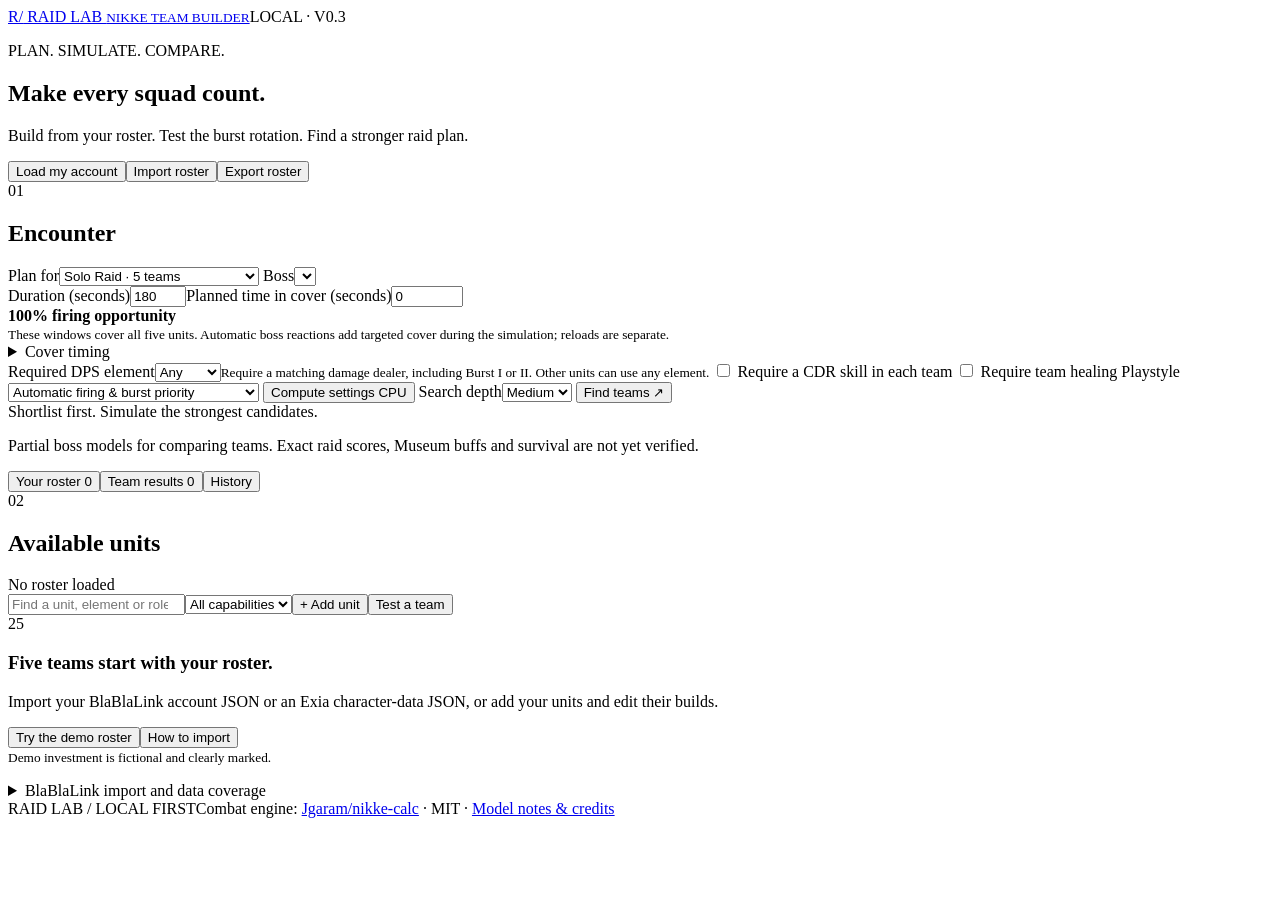
==== tools/raid-lab/web/index.html @ 02ff0744 "Publish standalone Raid Lab with one-click source setup" ====
<!doctype html>
<html lang="en"><head><meta charset="utf-8"><meta name="viewport" content="width=device-width, initial-scale=1"><meta name="theme-color" content="#14171d"><title>Raid Lab — NIKKE team builder</title><link rel="stylesheet" href="/style.css?v=history-1"><script src="/squad-checks.js?v=7" defer></script><script src="/history.js?v=parts-4" defer></script><script src="/app.js?v=parts-4" defer></script></head>
<body>
<header><a class="brand" href="/" aria-label="Raid Lab home"><span class="brand-mark">R/</span> RAID LAB <small>NIKKE TEAM BUILDER</small></a><span class="version">LOCAL · V0.3</span></header>
<main>
<section class="intro"><div><p class="eyebrow">PLAN. SIMULATE. COMPARE.</p><h1>Make every squad count.</h1><p>Build from your roster. Test the burst rotation. Find a stronger raid plan.</p></div><div class="top-actions"><button id="loadLocalBtn" title="Fetch your latest roster, gear, skills, cubes and research from BlaBlaLink.">Load my account</button><button id="importBtn">Import roster</button><button id="exportBtn" class="quiet">Export roster</button><input id="file" type="file" accept=".json,application/json" hidden></div></section>
<div id="notice" role="status" aria-live="polite"></div>
<div class="workspace">
<aside class="settings panel">
<div class="section-title"><span class="step">01</span><h2>Encounter</h2></div>
<label>Plan for<select id="content_mode"><option value="solo">Solo Raid · 5 teams</option><option value="museum">Solo Raid Museum · 5 teams</option><option value="special">Special Interception · 1 team</option><option value="anomaly">Anomaly Interception · 1 team</option><option value="practice">Practice · 1 team</option></select></label>
<label id="bossPickerLabel">Boss<select id="boss_id"></select></label>
<div id="campaignSettings" hidden><label>Stage objective<select id="campaign_objective"><option value="battle">Battle · clear waves</option><option value="defense">Defense · survive the timer</option><option value="base-defense">Base defense · control the zone</option></select></label><label>Expected team CP deficit (%)<input id="cp_deficit" type="number" min="0" max="50" step="0.1" value="0"><small>0 = at or above recommended CP. Otherwise: (recommended − team CP) ÷ recommended × 100.</small></label><p class="muted">Recommendations favor wave clear and team utility. Stage clears are not yet simulated.</p></div>
<div id="bossSummary" class="boss-summary" aria-live="polite"></div>
<label id="museumModeLabel" hidden>Museum mode<select id="museum_mode"><option value="challenge">Challenge · level 400</option><option value="no-limit">No Limit · your unit levels</option></select></label>
<div id="combatControls"><div class="pair"><label>Duration (seconds)<input id="duration" type="number" min="30" max="180" value="180"></label><label>Planned time in cover (seconds)<input id="cover_seconds" type="number" min="0" max="180" step="0.5" value="0"></label></div>
<div class="uptime"><strong id="uptimeValue">100% firing opportunity</strong><div class="bar-track"><div id="uptimeBar" class="bar-fill" style="width:100%"></div></div><small>These windows cover all five units. Automatic boss reactions add targeted cover during the simulation; reloads are separate.</small></div>
<details><summary>Cover timing</summary><label>Schedule<select id="cover_mode"><option value="total">One break at the middle of the fight</option><option value="windows">Exact windows from my run</option></select></label><label id="coverWindowsLabel" hidden>Elapsed seconds<input id="cover_windows_text" placeholder="25-30, 90-95"><small>Start–end pairs. Overlaps count once. Exact windows replace total cover time.</small></label><label>Known boss invulnerability windows (optional)<input id="invulnerable_windows_text" placeholder="40-45, 100-110"><small>Elapsed seconds. Blocks all damage, including ongoing effects. Leave blank if unknown; this does not verify other boss phases.</small></label></details></div>
<label><span id="elementLabel">Required DPS element</span><select id="element" aria-describedby="elementHelp"><option>Any</option><option>Electric</option><option>Fire</option><option>Wind</option><option>Iron</option><option>Water</option></select><small id="elementHelp">Require a matching damage dealer, including Burst I or II. Other units can use any element.</small></label>
<div id="criticalPartsOption" hidden><label class="check"><input id="require_critical_parts" type="checkbox"> Require critical parts destroyed on time</label><small>Prioritize teams using damage dealt before the part deadline. Opening tests compare aim controllers; promising choices receive full-fight verification. Always stays within the selected search depth. Cancel to keep the best completed results.</small></div>
<label class="check"><input id="cdr" type="checkbox"> Require a CDR skill in each team</label>
  <label id="bossChoiceLabel" hidden>Boss attack choice<select id="boss_attack_choice"><option value="auto">Choose for this squad</option><option value="projectile">Crystal sphere · hit-count check</option><option value="debuff">ATK reduction · can be cleansed</option></select><small>The chosen route changes the attacks and damage loss in the simulation.</small></label>
  <label id="bossPartLabel" hidden>Part strategy<select id="boss_part_policy"><option value="safe">Handle dangerous parts · preserve useful parts</option><option value="all">Destroy all available parts</option><option value="body">Focus body · comparison only</option></select><small>The safe strategy prioritizes attack cancellation and preserves one Modernia wing.</small></label>
  <details id="krakenOptions" hidden><summary>Boss simulation options</summary><label id="krakenSimulationLabel">Kraken simulation<select id="boss_simulation"><option value="automatic">Automatic fight · approximate mechanics</option><option value="reference">Damage reference · stationary target</option></select><small>Automatic mode reacts to parts, interruptions and attacks. Physical calibration is still being verified.</small></label>
  <label id="krakenPolicyLabel">Kraken targeting<select id="kraken_target_policy"><option value="delay">Preserve uptime · delay phase-two tentacles</option><option value="safe">Destroy threatening parts early</option><option value="body">Focus body · comparison only</option></select></label>
  </details>
  <label class="check"><input id="healing" type="checkbox"> Require team healing</label>
<label id="playstyleLabel">Playstyle<select id="playstyle"><option value="auto">Automatic firing & burst priority</option><option value="assisted">Assisted · one burst-gauge tap shooter</option></select></label>
<details id="practiceBuild" hidden><summary>Practice level</summary><label class="check"><input id="fixed_level" type="checkbox" checked> Use one fixed unit level</label><label>Fixed level<input id="level" type="number" min="1" max="1000" value="400"></label></details>
<button id="computeSettingsBtn" type="button" aria-haspopup="dialog" aria-controls="computeDialog">Compute settings <span id="computeModeSummary">CPU</span></button>
<label>Search depth<select id="budget"><option value="3">Short</option><option value="6" selected>Medium</option><option value="12">Long</option></select></label>
<button id="buildBtn" class="primary">Find teams <span>↗</span></button>
<div id="progress" role="status" aria-live="polite" class="muted">Shortlist first. Simulate the strongest candidates.</div>
<p class="scope">Partial boss models for comparing teams. Exact raid scores, Museum buffs and survival are not yet verified.</p>
</aside>
<section class="content">
<section id="searchActivity" class="panel search-activity" hidden aria-labelledby="activityTitle">
<div class="activity-heading"><div><p class="eyebrow">TEAM BUILDER</p><h2 id="activityTitle">Finding your teams…</h2></div><button id="cancelBtn" class="quiet" hidden>Cancel search</button></div>
<p id="activityStage" role="status" aria-live="polite">Preparing your roster…</p>
<div id="activityBar" class="activity-track" role="progressbar" aria-label="Search progress" aria-valuemin="0" aria-valuemax="100" aria-valuenow="0"><span id="activityFill"></span></div>
<div class="activity-meta"><span id="activityCount">Preparing candidates</span><span id="activityElapsed">0s elapsed</span></div>
<p id="activityHint" class="muted">Testing builds and burst rotations. Larger searches can take a minute or more.</p>
</section>
<nav class="tabs" aria-label="Workspace"><button id="rosterTab" class="active" aria-pressed="true">Your roster <span id="rosterCount">0</span></button><button id="resultsTab" aria-pressed="false">Team results <span id="resultsCount">0</span></button><button id="historyTab" aria-pressed="false" aria-controls="historyView">History</button></nav>
<section id="rosterView" class="panel roster-panel">
<div class="section-title"><span class="step">02</span><h2>Available units</h2><span id="source" class="source">No roster loaded</span></div>
<div class="toolbar"><input id="search" type="search" placeholder="Find a unit, element or role…" aria-label="Search roster"><select id="tagFilter" aria-label="Filter by capability"><option value="">All capabilities</option><option>CDR</option><option>Healing</option><option>Shield</option><option>Cover repair</option><option>AoE</option><option>Pierce</option><option>Last bullet</option></select><button id="addBtn">+ Add unit</button><button id="testTeam" class="quiet">Test a team</button></div>
<div id="emptyRoster" class="empty"><span class="empty-number">25</span><h3>Five teams start with your roster.</h3><p>Import your BlaBlaLink account JSON or an Exia character-data JSON, or add your units and edit their builds.</p><div><button id="demoBtn" class="primary">Try the demo roster</button><button id="guideBtn" class="quiet">How to import</button></div><small>Demo investment is fictional and clearly marked.</small></div>
<div class="table-wrap"><table id="rosterTable" hidden><thead><tr><th scope="col">Use</th><th scope="col">NIKKE</th><th scope="col">Burst</th><th scope="col">Skills</th><th scope="col">Build</th><th scope="col"><span class="sr-only">Actions</span></th></tr></thead><tbody id="rows"></tbody></table></div>
<p id="coverage" class="footnote"></p>
<details class="import-help"><summary>BlaBlaLink import and data coverage</summary><p>BlaBlaLink is the roster source. In ExiaInvasion, collect your character details and choose its character-data JSON export. Import that file here. Do not export the account list.</p><p>This version reads complete BlaBlaLink account JSON (<code>nikke-offline-blablalink-v1</code>), Exia's <code>elements</code> format and Raid Lab's own export. Load my account opens Chrome, Edge or another supported browser for BlaBlaLink login. Finish sign-in and close the account window to import fresh investment automatically. Raid Lab remembers the browser and its dedicated login session on this PC. Use Browser… to choose a different browser. A shared profile URL alone does not provide login access.</p><p>Imported entries show assumptions whenever gear tiers, cube, research or favorite-item phases are missing. Review those before trusting a comparison. Importing a file does not send it to an external service.</p><a href="https://github.com/ExiaProject/ExiaInvasion" target="_blank" rel="noreferrer">ExiaInvasion importer ↗</a> · <a href="https://blablalink.com" target="_blank" rel="noreferrer">BlaBlaLink ↗</a></details>
</section>
<section id="resultsView" hidden>
<button id="restoreSavedReport" class="quiet">Browse saved runs</button>
<div id="emptyResults" class="panel empty"><span class="empty-number">∑</span><h3>Your next raid plan.</h3><p>Choose your encounter and available units, then find teams. Every recommendation is run through the combat engine.</p></div>
<div id="resultContent"></div>
</section>
<section id="historyView" hidden aria-label="Recommendation history"></section>
</section>
</div>
<footer><span>RAID LAB / LOCAL FIRST</span><span>Combat engine: <a href="https://github.com/Jgaram/nikke-calc" target="_blank" rel="noreferrer">Jgaram/nikke-calc</a> · MIT · <a href="/credits.html">Model notes & credits</a></span></footer>
</main>
<dialog id="editor"><form id="editForm"><div class="dialog-title"><div><p class="eyebrow">UNIT BUILD</p><h2 id="editName"></h2></div><button type="button" class="quiet close">Close</button></div><p id="editNotes" class="hint"></p><section id="overloadTotals" class="support-plan" aria-label="Saved Overload totals"></section><div class="edit-grid" id="editFields"></div><details><summary>Advanced build JSON</summary><p class="muted">All four equipment slots, individual Overload lines, cube and research levels are included. Changes here take precedence only when “Apply JSON” is used.</p><textarea id="buildJson" rows="14" spellcheck="false" aria-label="Advanced build JSON"></textarea><button type="button" id="applyJson">Apply JSON to build</button></details><div class="dialog-actions"><button type="submit" class="primary">Save build</button></div><p id="editError" role="alert"></p></form></dialog>
<dialog id="picker"><div class="dialog-title"><h2>Add an owned unit</h2><button class="quiet close">Close</button></div><input id="pickSearch" type="search" placeholder="Search by name…" aria-label="Find unit to add"><div id="pickList"></div></dialog>
<dialog id="manualDialog"><div class="dialog-title"><h2>Adjust burst priority</h2><button class="quiet close">Close</button></div><p>Slots run left to right. Replace members or change their order, then rerun at the current encounter settings.</p><div id="manualSlots"></div><button id="manualRun" class="primary">Simulate this team</button><p id="manualError" role="alert"></p></dialog>
<dialog id="computeDialog" aria-labelledby="computeTitle"><div class="dialog-title"><h2 id="computeTitle">Compute settings</h2><button type="button" class="quiet close">Close</button></div><div class="compute-controls">
<label>Calculate with<select id="compute_mode"><option value="cpu">CPU</option><option value="gpu">GPU</option></select><small id="computeHint">CPU uses multiple cores. GPU explores candidate teams; both verify combat on the CPU.</small></label>
<label>CPU workers<select id="cpu_workers"><option value="0">Automatic</option></select><small>Higher limits use more CPU and memory. This also controls GPU mode’s combat verification.</small></label>
<label id="gpuDeviceLabel" hidden>GPU device<select id="gpu_device"><option value="auto">Automatic</option></select></label>
</div><p class="muted">Changes are saved automatically and apply to your next search.</p></dialog>
<dialog id="accountDialog" aria-labelledby="accountTitle"><h2 id="accountTitle">Sign in to BlaBlaLink</h2><p>Sign in to BlaBlaLink and select your NIKKE account in the window that opens. Once your roster appears, click Import signed-in account here. This closes the account window and imports your roster, gear, skills, cubes and research.</p><p class="muted">Google sign-in runs in a normal browser window. Raid Lab connects only after you close it. Later imports reuse the saved session until it expires.</p><label>Browser<select id="accountBrowser"><option value="">Choose a browser…</option></select></label><button id="accountConnect" class="primary" type="button">Open browser login</button><p id="accountConnectionStatus" role="status" aria-live="polite"></p><button id="accountFinish" class="primary" type="button" hidden>Import signed-in account</button><button id="accountCancel" type="button">Cancel refresh</button></dialog>
</body></html>
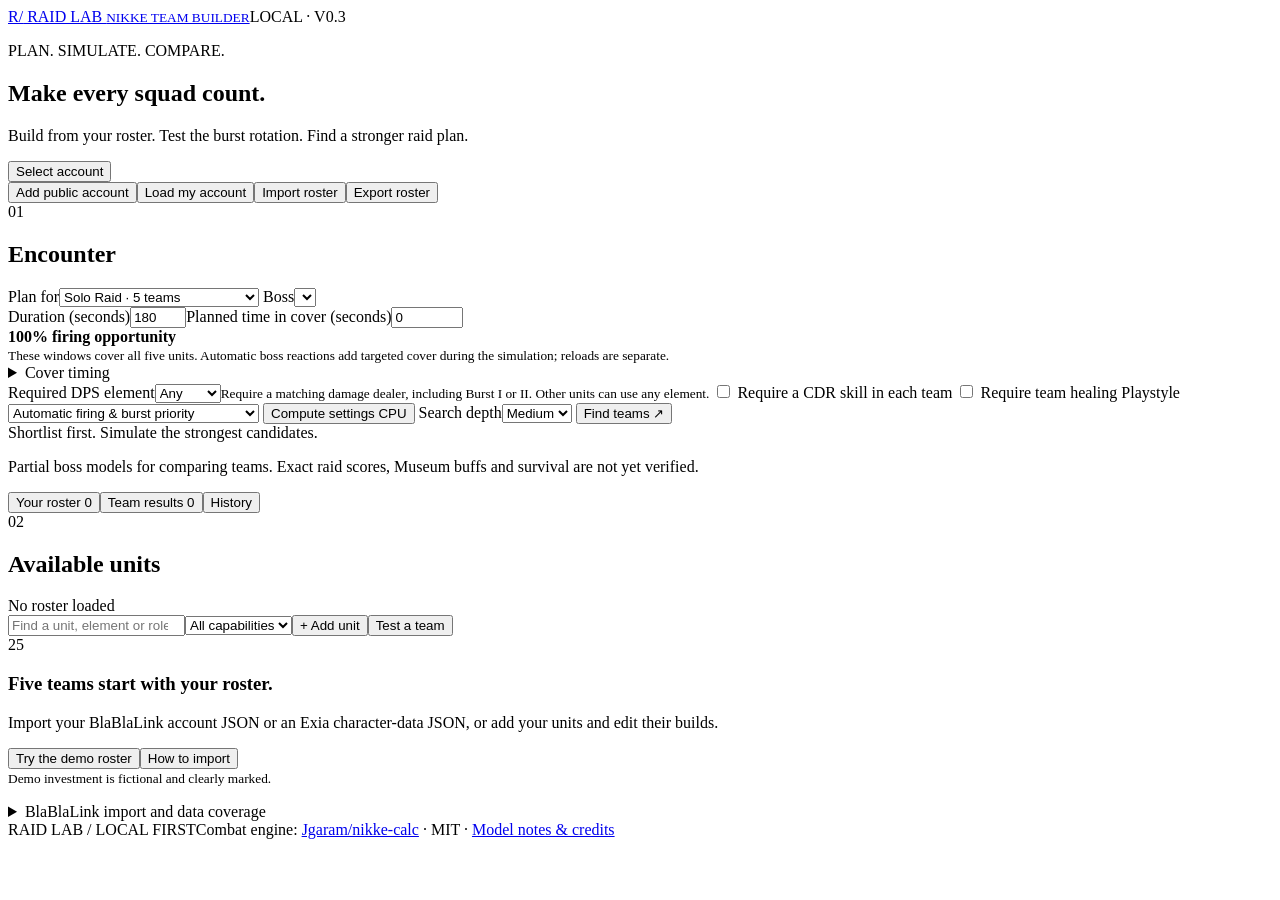
==== commit 8a543b53: "Add isolated saved accounts, public profile imports and account deletion" ====
--- a/tools/raid-lab/web/index.html
+++ b/tools/raid-lab/web/index.html
@@ -1,9 +1,9 @@
 <!doctype html>
-<html lang="en"><head><meta charset="utf-8"><meta name="viewport" content="width=device-width, initial-scale=1"><meta name="theme-color" content="#14171d"><title>Raid Lab — NIKKE team builder</title><link rel="stylesheet" href="/style.css?v=history-1"><script src="/squad-checks.js?v=7" defer></script><script src="/history.js?v=parts-4" defer></script><script src="/app.js?v=parts-4" defer></script></head>
+<html lang="en"><head><meta charset="utf-8"><meta name="viewport" content="width=device-width, initial-scale=1"><meta name="theme-color" content="#14171d"><title>Raid Lab — NIKKE team builder</title><link rel="stylesheet" href="/style.css?v=accounts-1"><script src="/squad-checks.js?v=7" defer></script><script src="/history.js?v=accounts-1" defer></script><script src="/feedback.js?v=1" defer></script><script src="/app.js?v=accounts-1" defer></script></head>
 <body>
 <header><a class="brand" href="/" aria-label="Raid Lab home"><span class="brand-mark">R/</span> RAID LAB <small>NIKKE TEAM BUILDER</small></a><span class="version">LOCAL · V0.3</span></header>
 <main>
-<section class="intro"><div><p class="eyebrow">PLAN. SIMULATE. COMPARE.</p><h1>Make every squad count.</h1><p>Build from your roster. Test the burst rotation. Find a stronger raid plan.</p></div><div class="top-actions"><button id="loadLocalBtn" title="Fetch your latest roster, gear, skills, cubes and research from BlaBlaLink.">Load my account</button><button id="importBtn">Import roster</button><button id="exportBtn" class="quiet">Export roster</button><input id="file" type="file" accept=".json,application/json" hidden></div></section>
+<section class="intro"><div><p class="eyebrow">PLAN. SIMULATE. COMPARE.</p><h1>Make every squad count.</h1><p>Build from your roster. Test the burst rotation. Find a stronger raid plan.</p></div><div class="top-actions"><div class="account-picker"><button id="accountSelect" aria-expanded="false" aria-controls="accountMenu">Select account</button><div id="accountMenu" class="account-menu" hidden></div></div><button id="publicProfileBtn">Add public account</button><button id="loadLocalBtn" title="Fetch your latest roster, gear, skills, cubes and research from BlaBlaLink.">Load my account</button><button id="importBtn">Import roster</button><button id="exportBtn" class="quiet">Export roster</button><input id="file" type="file" accept=".json,application/json" hidden></div></section>
 <div id="notice" role="status" aria-live="polite"></div>
 <div class="workspace">
 <aside class="settings panel">
@@ -48,7 +48,7 @@
 <div id="emptyRoster" class="empty"><span class="empty-number">25</span><h3>Five teams start with your roster.</h3><p>Import your BlaBlaLink account JSON or an Exia character-data JSON, or add your units and edit their builds.</p><div><button id="demoBtn" class="primary">Try the demo roster</button><button id="guideBtn" class="quiet">How to import</button></div><small>Demo investment is fictional and clearly marked.</small></div>
 <div class="table-wrap"><table id="rosterTable" hidden><thead><tr><th scope="col">Use</th><th scope="col">NIKKE</th><th scope="col">Burst</th><th scope="col">Skills</th><th scope="col">Build</th><th scope="col"><span class="sr-only">Actions</span></th></tr></thead><tbody id="rows"></tbody></table></div>
 <p id="coverage" class="footnote"></p>
-<details class="import-help"><summary>BlaBlaLink import and data coverage</summary><p>BlaBlaLink is the roster source. In ExiaInvasion, collect your character details and choose its character-data JSON export. Import that file here. Do not export the account list.</p><p>This version reads complete BlaBlaLink account JSON (<code>nikke-offline-blablalink-v1</code>), Exia's <code>elements</code> format and Raid Lab's own export. Load my account opens Chrome, Edge or another supported browser for BlaBlaLink login. Finish sign-in and close the account window to import fresh investment automatically. Raid Lab remembers the browser and its dedicated login session on this PC. Use Browser… to choose a different browser. A shared profile URL alone does not provide login access.</p><p>Imported entries show assumptions whenever gear tiers, cube, research or favorite-item phases are missing. Review those before trusting a comparison. Importing a file does not send it to an external service.</p><a href="https://github.com/ExiaProject/ExiaInvasion" target="_blank" rel="noreferrer">ExiaInvasion importer ↗</a> · <a href="https://blablalink.com" target="_blank" rel="noreferrer">BlaBlaLink ↗</a></details>
+<details class="import-help"><summary>BlaBlaLink import and data coverage</summary><p>BlaBlaLink is the roster source. In ExiaInvasion, collect your character details and choose its character-data JSON export. Import that file here. Do not export the account list.</p><p>This version reads complete BlaBlaLink account JSON (<code>nikke-offline-blablalink-v1</code>), Exia's <code>elements</code> format and Raid Lab's own export. Load my account opens Chrome, Edge or another supported browser for BlaBlaLink login. Finish sign-in and close the account window to import fresh investment automatically. Raid Lab remembers the browser and its dedicated login session on this PC. Use Browser… to choose a different browser. Use Add public account to read another public profile with your saved login. Saved accounts keep separate rosters, builds and recommendation history.</p><p>Imported entries show assumptions whenever gear tiers, cube, research or favorite-item phases are missing. Review those before trusting a comparison. Importing a file does not send it to an external service.</p><a href="https://github.com/ExiaProject/ExiaInvasion" target="_blank" rel="noreferrer">ExiaInvasion importer ↗</a> · <a href="https://blablalink.com" target="_blank" rel="noreferrer">BlaBlaLink ↗</a></details>
 </section>
 <section id="resultsView" hidden>
 <button id="restoreSavedReport" class="quiet">Browse saved runs</button>
@@ -68,5 +68,6 @@
 <label>CPU workers<select id="cpu_workers"><option value="0">Automatic</option></select><small>Higher limits use more CPU and memory. This also controls GPU mode’s combat verification.</small></label>
 <label id="gpuDeviceLabel" hidden>GPU device<select id="gpu_device"><option value="auto">Automatic</option></select></label>
 </div><p class="muted">Changes are saved automatically and apply to your next search.</p></dialog>
+<dialog id="publicProfileDialog" aria-labelledby="publicProfileTitle"><form id="publicProfileForm"><h2 id="publicProfileTitle">Add public account</h2><p>Paste a public BlaBlaLink profile link. Your saved login is reused to read its roster and full builds.</p><label>Profile URL<input id="publicProfileUrl" type="url" placeholder="https://www.blablalink.com/user?openid=…" required></label><p id="publicProfileError" role="alert"></p><button type="submit" class="primary">Import account</button><button type="button" class="close">Cancel</button></form></dialog>
 <dialog id="accountDialog" aria-labelledby="accountTitle"><h2 id="accountTitle">Sign in to BlaBlaLink</h2><p>Sign in to BlaBlaLink and select your NIKKE account in the window that opens. Once your roster appears, click Import signed-in account here. This closes the account window and imports your roster, gear, skills, cubes and research.</p><p class="muted">Google sign-in runs in a normal browser window. Raid Lab connects only after you close it. Later imports reuse the saved session until it expires.</p><label>Browser<select id="accountBrowser"><option value="">Choose a browser…</option></select></label><button id="accountConnect" class="primary" type="button">Open browser login</button><p id="accountConnectionStatus" role="status" aria-live="polite"></p><button id="accountFinish" class="primary" type="button" hidden>Import signed-in account</button><button id="accountCancel" type="button">Cancel refresh</button></dialog>
 </body></html>
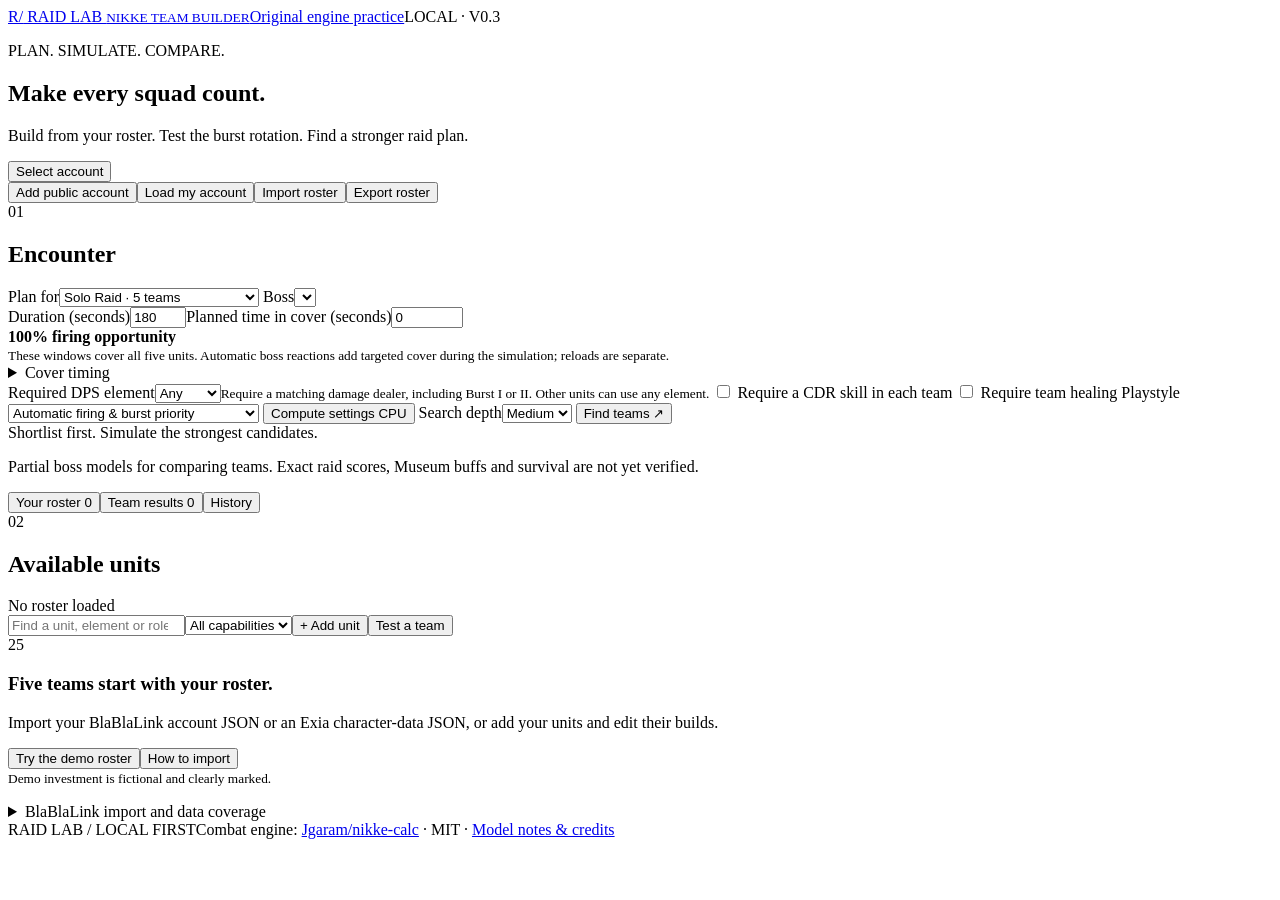
==== commit 5cf69f49: "Run fixed practice through original153 native engine Add the isolated native job adapter, fixed-fixt" ====
--- a/tools/raid-lab/web/index.html
+++ b/tools/raid-lab/web/index.html
@@ -1,7 +1,7 @@
 <!doctype html>
-<html lang="en"><head><meta charset="utf-8"><meta name="viewport" content="width=device-width, initial-scale=1"><meta name="theme-color" content="#14171d"><title>Raid Lab — NIKKE team builder</title><link rel="stylesheet" href="/style.css?v=accounts-1"><script src="/squad-checks.js?v=7" defer></script><script src="/history.js?v=accounts-1" defer></script><script src="/feedback.js?v=1" defer></script><script src="/app.js?v=accounts-1" defer></script></head>
+<html lang="en"><head><meta charset="utf-8"><meta name="viewport" content="width=device-width, initial-scale=1"><meta name="theme-color" content="#14171d"><title>Raid Lab — NIKKE team builder</title><link rel="stylesheet" href="/style.css?v=accounts-1"><link rel="stylesheet" href="/special.css?v=2"><script src="/squad-checks.js?v=ex-2" defer></script><script src="/history.js?v=accounts-1" defer></script><script src="/feedback.js?v=1" defer></script><script src="/app.js?v=ex-2" defer></script></head>
 <body>
-<header><a class="brand" href="/" aria-label="Raid Lab home"><span class="brand-mark">R/</span> RAID LAB <small>NIKKE TEAM BUILDER</small></a><span class="version">LOCAL · V0.3</span></header>
+<header><a class="brand" href="/" aria-label="Raid Lab home"><span class="brand-mark">R/</span> RAID LAB <small>NIKKE TEAM BUILDER</small></a><a href="/native-practice.html">Original engine practice</a><span class="version">LOCAL · V0.3</span></header>
 <main>
 <section class="intro"><div><p class="eyebrow">PLAN. SIMULATE. COMPARE.</p><h1>Make every squad count.</h1><p>Build from your roster. Test the burst rotation. Find a stronger raid plan.</p></div><div class="top-actions"><div class="account-picker"><button id="accountSelect" aria-expanded="false" aria-controls="accountMenu">Select account</button><div id="accountMenu" class="account-menu" hidden></div></div><button id="publicProfileBtn">Add public account</button><button id="loadLocalBtn" title="Fetch your latest roster, gear, skills, cubes and research from BlaBlaLink.">Load my account</button><button id="importBtn">Import roster</button><button id="exportBtn" class="quiet">Export roster</button><input id="file" type="file" accept=".json,application/json" hidden></div></section>
 <div id="notice" role="status" aria-live="polite"></div>
@@ -26,6 +26,7 @@
   </details>
   <label class="check"><input id="healing" type="checkbox"> Require team healing</label>
 <label id="playstyleLabel">Playstyle<select id="playstyle"><option value="auto">Automatic firing & burst priority</option><option value="assisted">Assisted · one burst-gauge tap shooter</option></select></label>
+<label id="bunnyModeLabel" hidden>Bunny mode<select id="bunny_mode"><option value="stance">Stance · attack bonuses</option><option value="engage">Engage · defence-ignoring attacks</option></select><small>For Guilty: Mighty Bunny and Sin: Swift Bunny. Engage uses one opening charge hold to switch both allies. That operator uses full-charge firing.</small></label>
 <details id="practiceBuild" hidden><summary>Practice level</summary><label class="check"><input id="fixed_level" type="checkbox" checked> Use one fixed unit level</label><label>Fixed level<input id="level" type="number" min="1" max="1000" value="400"></label></details>
 <button id="computeSettingsBtn" type="button" aria-haspopup="dialog" aria-controls="computeDialog">Compute settings <span id="computeModeSummary">CPU</span></button>
 <label>Search depth<select id="budget"><option value="3">Short</option><option value="6" selected>Medium</option><option value="12">Long</option></select></label>
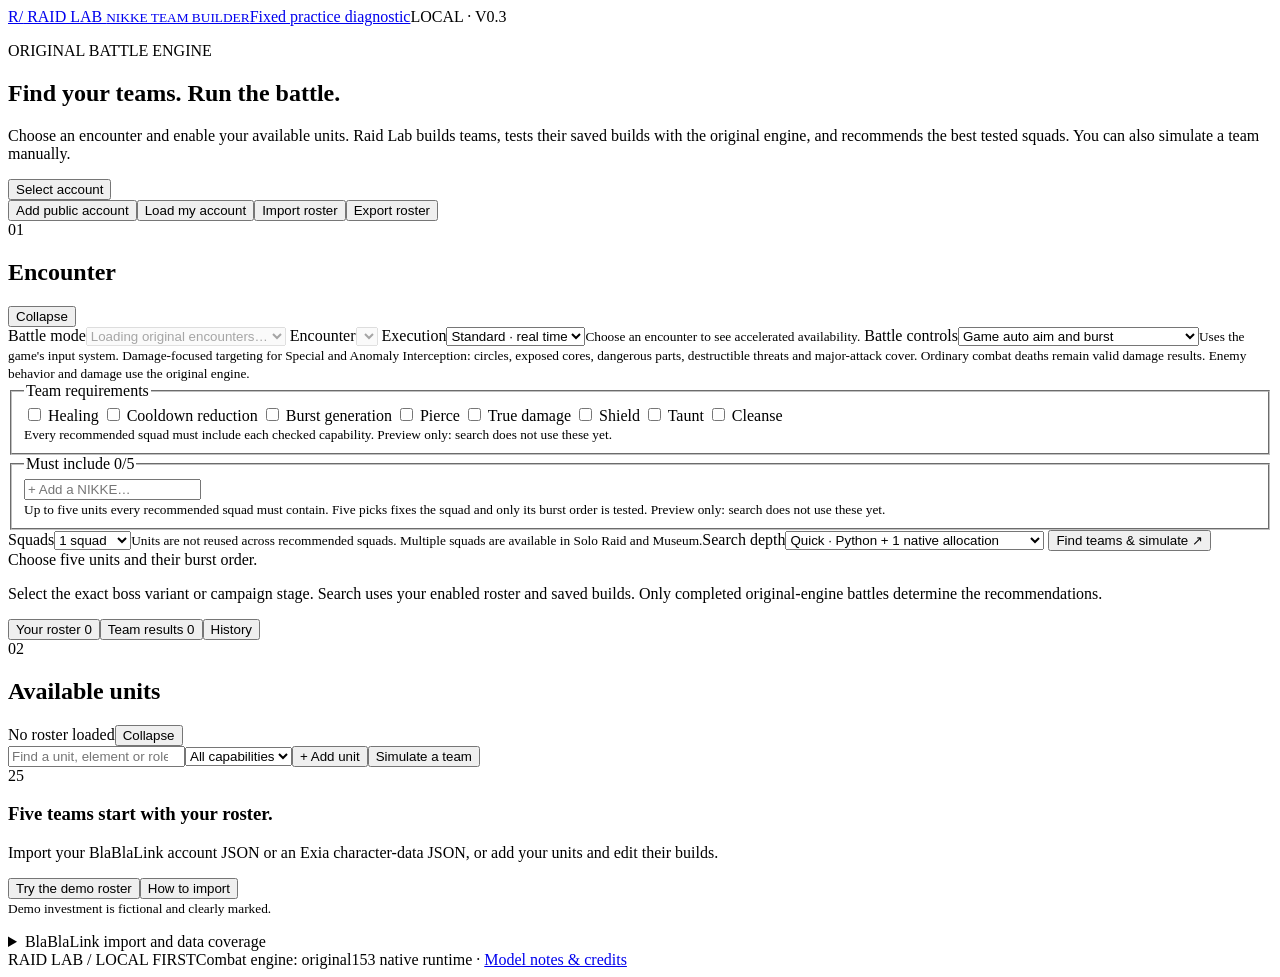
==== commit f33c18db: "Apply minimum-table loading, hybrid search and bounded Python combat repairs Load original PvE table" ====
--- a/tools/raid-lab/web/index.html
+++ b/tools/raid-lab/web/index.html
@@ -1,42 +1,56 @@
 <!doctype html>
-<html lang="en"><head><meta charset="utf-8"><meta name="viewport" content="width=device-width, initial-scale=1"><meta name="theme-color" content="#14171d"><title>Raid Lab — NIKKE team builder</title><link rel="stylesheet" href="/style.css?v=accounts-1"><link rel="stylesheet" href="/special.css?v=2"><script src="/squad-checks.js?v=ex-2" defer></script><script src="/history.js?v=accounts-1" defer></script><script src="/feedback.js?v=1" defer></script><script src="/app.js?v=ex-2" defer></script></head>
+<html lang="en"><head><meta charset="utf-8"><meta name="viewport" content="width=device-width, initial-scale=1"><meta name="theme-color" content="#14171d"><title>Raid Lab — NIKKE team builder</title><link rel="stylesheet" href="/style.css?v=accounts-1"><link rel="stylesheet" href="/special.css?v=2"><link rel="stylesheet" href="/layout.css?v=stack-4"><script src="/layout.js?v=stack-4" defer></script><script src="/squad-checks.js?v=ex-2" defer></script><script src="/history.js?v=accounts-1" defer></script><script src="/feedback.js?v=1" defer></script><script src="/native-encounters.js?v=fast60-3" defer></script><script src="/native-search.js?v=fast60-1" defer></script><script src="/app.js?v=fast60-1" defer></script></head>
 <body>
-<header><a class="brand" href="/" aria-label="Raid Lab home"><span class="brand-mark">R/</span> RAID LAB <small>NIKKE TEAM BUILDER</small></a><a href="/native-practice.html">Original engine practice</a><span class="version">LOCAL · V0.3</span></header>
+<header><a class="brand" href="/" aria-label="Raid Lab home"><span class="brand-mark">R/</span> RAID LAB <small>NIKKE TEAM BUILDER</small></a><a href="/native-practice.html">Fixed practice diagnostic</a><span class="version">LOCAL · V0.3</span></header>
 <main>
-<section class="intro"><div><p class="eyebrow">PLAN. SIMULATE. COMPARE.</p><h1>Make every squad count.</h1><p>Build from your roster. Test the burst rotation. Find a stronger raid plan.</p></div><div class="top-actions"><div class="account-picker"><button id="accountSelect" aria-expanded="false" aria-controls="accountMenu">Select account</button><div id="accountMenu" class="account-menu" hidden></div></div><button id="publicProfileBtn">Add public account</button><button id="loadLocalBtn" title="Fetch your latest roster, gear, skills, cubes and research from BlaBlaLink.">Load my account</button><button id="importBtn">Import roster</button><button id="exportBtn" class="quiet">Export roster</button><input id="file" type="file" accept=".json,application/json" hidden></div></section>
+<section class="intro"><div><p class="eyebrow">ORIGINAL BATTLE ENGINE</p><h1>Find your teams. Run the battle.</h1><p>Choose an encounter and enable your available units. Raid Lab builds teams, tests their saved builds with the original engine, and recommends the best tested squads. You can also simulate a team manually.</p></div><div class="top-actions"><div class="account-picker"><button id="accountSelect" aria-expanded="false" aria-controls="accountMenu">Select account</button><div id="accountMenu" class="account-menu" hidden></div></div><button id="publicProfileBtn">Add public account</button><button id="loadLocalBtn" title="Fetch your latest roster, gear, skills, cubes and research from BlaBlaLink.">Load my account</button><button id="importBtn">Import roster</button><button id="exportBtn" class="quiet">Export roster</button><input id="file" type="file" accept=".json,application/json" hidden></div></section>
 <div id="notice" role="status" aria-live="polite"></div>
 <div class="workspace">
-<aside class="settings panel">
-<div class="section-title"><span class="step">01</span><h2>Encounter</h2></div>
-<label>Plan for<select id="content_mode"><option value="solo">Solo Raid · 5 teams</option><option value="museum">Solo Raid Museum · 5 teams</option><option value="special">Special Interception · 1 team</option><option value="anomaly">Anomaly Interception · 1 team</option><option value="practice">Practice · 1 team</option></select></label>
-<label id="bossPickerLabel">Boss<select id="boss_id"></select></label>
+<aside class="settings panel" id="settingsPanel">
+<div class="section-title"><span class="step">01</span><h2>Encounter</h2><span class="collapse-summary" id="encounterSummary"></span><button type="button" class="quiet collapse-toggle" data-collapse-target="settingsPanel" aria-expanded="true" aria-controls="settingsPanel">Collapse</button></div>
+<label>Battle mode<select id="content_mode" disabled><option>Loading original encounters…</option></select></label>
+<label id="bossPickerLabel">Encounter<select id="boss_id" disabled></select><small id="encounterCount"></small></label>
+<label>Execution<select id="nativeExecutionProfile"><option value="standard">Standard · real time</option></select><small id="nativeExecutionHint">Choose an encounter to see accelerated availability.</small></label>
+<label>Battle controls<select id="nativeControlPolicy"><option value="auto">Game auto aim and burst</option><option value="qte-parts-cover">Improved targeting, circles and cover</option></select><small>Uses the game's input system. Damage-focused targeting for Special and Anomaly Interception: circles, exposed cores, dangerous parts, destructible threats and major-attack cover. Ordinary combat deaths remain valid damage results. Enemy behavior and damage use the original engine.</small></label>
+<label id="nativeWeeklyLabel" hidden>Museum weekly buff<select id="nativeWeeklyBuff"><option value="0">No weekly buff</option></select><small>The stage's permanent buff always applies. Choose a weekly buff to reproduce that rotation.</small></label>
 <div id="campaignSettings" hidden><label>Stage objective<select id="campaign_objective"><option value="battle">Battle · clear waves</option><option value="defense">Defense · survive the timer</option><option value="base-defense">Base defense · control the zone</option></select></label><label>Expected team CP deficit (%)<input id="cp_deficit" type="number" min="0" max="50" step="0.1" value="0"><small>0 = at or above recommended CP. Otherwise: (recommended − team CP) ÷ recommended × 100.</small></label><p class="muted">Recommendations favor wave clear and team utility. Stage clears are not yet simulated.</p></div>
 <div id="bossSummary" class="boss-summary" aria-live="polite"></div>
 <label id="museumModeLabel" hidden>Museum mode<select id="museum_mode"><option value="challenge">Challenge · level 400</option><option value="no-limit">No Limit · your unit levels</option></select></label>
-<div id="combatControls"><div class="pair"><label>Duration (seconds)<input id="duration" type="number" min="30" max="180" value="180"></label><label>Planned time in cover (seconds)<input id="cover_seconds" type="number" min="0" max="180" step="0.5" value="0"></label></div>
+<div id="combatControls" hidden><div class="pair"><label>Duration (seconds)<input id="duration" type="number" min="90" max="90" value="90" readonly></label><label>Planned time in cover (seconds)<input id="cover_seconds" type="number" min="0" max="180" step="0.5" value="0"></label></div>
 <div class="uptime"><strong id="uptimeValue">100% firing opportunity</strong><div class="bar-track"><div id="uptimeBar" class="bar-fill" style="width:100%"></div></div><small>These windows cover all five units. Automatic boss reactions add targeted cover during the simulation; reloads are separate.</small></div>
 <details><summary>Cover timing</summary><label>Schedule<select id="cover_mode"><option value="total">One break at the middle of the fight</option><option value="windows">Exact windows from my run</option></select></label><label id="coverWindowsLabel" hidden>Elapsed seconds<input id="cover_windows_text" placeholder="25-30, 90-95"><small>Start–end pairs. Overlaps count once. Exact windows replace total cover time.</small></label><label>Known boss invulnerability windows (optional)<input id="invulnerable_windows_text" placeholder="40-45, 100-110"><small>Elapsed seconds. Blocks all damage, including ongoing effects. Leave blank if unknown; this does not verify other boss phases.</small></label></details></div>
-<label><span id="elementLabel">Required DPS element</span><select id="element" aria-describedby="elementHelp"><option>Any</option><option>Electric</option><option>Fire</option><option>Wind</option><option>Iron</option><option>Water</option></select><small id="elementHelp">Require a matching damage dealer, including Burst I or II. Other units can use any element.</small></label>
+<label hidden><span id="elementLabel">Required DPS element</span><select id="element" aria-describedby="elementHelp"><option>Any</option><option>Electric</option><option>Fire</option><option>Wind</option><option>Iron</option><option>Water</option></select><small id="elementHelp">Require a matching damage dealer, including Burst I or II. Other units can use any element.</small></label>
 <div id="criticalPartsOption" hidden><label class="check"><input id="require_critical_parts" type="checkbox"> Require critical parts destroyed on time</label><small>Prioritize teams using damage dealt before the part deadline. Opening tests compare aim controllers; promising choices receive full-fight verification. Always stays within the selected search depth. Cancel to keep the best completed results.</small></div>
-<label class="check"><input id="cdr" type="checkbox"> Require a CDR skill in each team</label>
+<label hidden class="check"><input id="cdr" type="checkbox"> Require a CDR skill in each team</label>
   <label id="bossChoiceLabel" hidden>Boss attack choice<select id="boss_attack_choice"><option value="auto">Choose for this squad</option><option value="projectile">Crystal sphere · hit-count check</option><option value="debuff">ATK reduction · can be cleansed</option></select><small>The chosen route changes the attacks and damage loss in the simulation.</small></label>
   <label id="bossPartLabel" hidden>Part strategy<select id="boss_part_policy"><option value="safe">Handle dangerous parts · preserve useful parts</option><option value="all">Destroy all available parts</option><option value="body">Focus body · comparison only</option></select><small>The safe strategy prioritizes attack cancellation and preserves one Modernia wing.</small></label>
   <details id="krakenOptions" hidden><summary>Boss simulation options</summary><label id="krakenSimulationLabel">Kraken simulation<select id="boss_simulation"><option value="automatic">Automatic fight · approximate mechanics</option><option value="reference">Damage reference · stationary target</option></select><small>Automatic mode reacts to parts, interruptions and attacks. Physical calibration is still being verified.</small></label>
   <label id="krakenPolicyLabel">Kraken targeting<select id="kraken_target_policy"><option value="delay">Preserve uptime · delay phase-two tentacles</option><option value="safe">Destroy threatening parts early</option><option value="body">Focus body · comparison only</option></select></label>
   </details>
-  <label class="check"><input id="healing" type="checkbox"> Require team healing</label>
-<label id="playstyleLabel">Playstyle<select id="playstyle"><option value="auto">Automatic firing & burst priority</option><option value="assisted">Assisted · one burst-gauge tap shooter</option></select></label>
-<label id="bunnyModeLabel" hidden>Bunny mode<select id="bunny_mode"><option value="stance">Stance · attack bonuses</option><option value="engage">Engage · defence-ignoring attacks</option></select><small>For Guilty: Mighty Bunny and Sin: Swift Bunny. Engage uses one opening charge hold to switch both allies. That operator uses full-charge firing.</small></label>
-<details id="practiceBuild" hidden><summary>Practice level</summary><label class="check"><input id="fixed_level" type="checkbox" checked> Use one fixed unit level</label><label>Fixed level<input id="level" type="number" min="1" max="1000" value="400"></label></details>
-<button id="computeSettingsBtn" type="button" aria-haspopup="dialog" aria-controls="computeDialog">Compute settings <span id="computeModeSummary">CPU</span></button>
-<label>Search depth<select id="budget"><option value="3">Short</option><option value="6" selected>Medium</option><option value="12">Long</option></select></label>
-<button id="buildBtn" class="primary">Find teams <span>↗</span></button>
-<div id="progress" role="status" aria-live="polite" class="muted">Shortlist first. Simulate the strongest candidates.</div>
-<p class="scope">Partial boss models for comparing teams. Exact raid scores, Museum buffs and survival are not yet verified.</p>
+  <label hidden class="check"><input id="healing" type="checkbox"> Require team healing</label>
+<label id="playstyleLabel" hidden>Playstyle<select id="playstyle" disabled><option value="auto">Original automatic firing &amp; burst priority</option></select></label>
+<label id="bunnyModeLabel" hidden>Bunny mode<select id="bunny_mode" disabled><option value="stance">Original default stance</option></select><small>Custom opening charge holds are not connected to native controls.</small></label>
+<details id="practiceBuild" hidden><summary>Unit levels</summary><label class="check"><input id="fixed_level" type="checkbox"> Use one fixed unit level</label><label>Fixed level<input id="level" type="number" min="1" max="1000" value="400"></label></details>
+<fieldset class="requirements" aria-describedby="requirementsHelp"><legend>Team requirements</legend><div class="requirement-chips">
+<label class="chip"><input type="checkbox" name="team_requirement" value="healing"> Healing</label>
+<label class="chip"><input type="checkbox" name="team_requirement" value="cdr"> Cooldown reduction</label>
+<label class="chip"><input type="checkbox" name="team_requirement" value="burst-gen"> Burst generation</label>
+<label class="chip"><input type="checkbox" name="team_requirement" value="pierce"> Pierce</label>
+<label class="chip"><input type="checkbox" name="team_requirement" value="true-damage"> True damage</label>
+<label class="chip"><input type="checkbox" name="team_requirement" value="shield"> Shield</label>
+<label class="chip"><input type="checkbox" name="team_requirement" value="taunt"> Taunt</label>
+<label class="chip"><input type="checkbox" name="team_requirement" value="cleanse"> Cleanse</label>
+</div><small id="requirementsHelp">Every recommended squad must include each checked capability. Preview only: search does not use these yet.</small></fieldset>
+<fieldset class="requirements must-include" aria-describedby="mustIncludeHelp"><legend>Must include <span id="mustIncludeCount" class="muted">0/5</span></legend><div id="mustIncludeChips" class="requirement-chips"></div><div class="must-add"><input id="mustIncludeInput" type="search" list="mustIncludeOptions" placeholder="+ Add a NIKKE…" aria-label="Add a NIKKE that every team must include" autocomplete="off"><datalist id="mustIncludeOptions"></datalist></div><small id="mustIncludeHelp">Up to five units every recommended squad must contain. Five picks fixes the squad and only its burst order is tested. Preview only: search does not use these yet.</small></fieldset>
+<button id="computeSettingsBtn" hidden type="button" aria-haspopup="dialog" aria-controls="computeDialog">Compute settings <span id="computeModeSummary">CPU</span></button>
+<label id="nativeTeamsLabel">Squads<select id="nativeTeams"><option value="1">1 squad</option><option value="2">2 squads</option><option value="3">3 squads</option><option value="4">4 squads</option><option value="5">5 squads</option></select><small>Units are not reused across recommended squads. Multiple squads are available in Solo Raid and Museum.</small></label><label>Search depth<select id="budget"><option value="3" selected>Quick · Python + 1 native allocation</option><option value="6">Balanced · Python + 2 native allocations</option><option value="12">Deep · Python + 3 native allocations</option></select><small id="nativeSearchCost"></small></label>
+<button id="buildBtn" class="primary">Find teams &amp; simulate <span>↗</span></button>
+<div id="progress" role="status" aria-live="polite" class="muted">Choose five units and their burst order.</div>
+<p class="scope">Select the exact boss variant or campaign stage. Search uses your enabled roster and saved builds. Only completed original-engine battles determine the recommendations.</p>
 </aside>
 <section class="content">
 <section id="searchActivity" class="panel search-activity" hidden aria-labelledby="activityTitle">
-<div class="activity-heading"><div><p class="eyebrow">TEAM BUILDER</p><h2 id="activityTitle">Finding your teams…</h2></div><button id="cancelBtn" class="quiet" hidden>Cancel search</button></div>
+<div class="activity-heading"><div><p class="eyebrow">TEAM BUILDER</p><h2 id="activityTitle">Finding your teams…</h2></div><button id="cancelBtn" class="quiet" hidden>Cancel battle</button></div>
 <p id="activityStage" role="status" aria-live="polite">Preparing your roster…</p>
 <div id="activityBar" class="activity-track" role="progressbar" aria-label="Search progress" aria-valuemin="0" aria-valuemax="100" aria-valuenow="0"><span id="activityFill"></span></div>
 <div class="activity-meta"><span id="activityCount">Preparing candidates</span><span id="activityElapsed">0s elapsed</span></div>
@@ -44,8 +58,8 @@
 </section>
 <nav class="tabs" aria-label="Workspace"><button id="rosterTab" class="active" aria-pressed="true">Your roster <span id="rosterCount">0</span></button><button id="resultsTab" aria-pressed="false">Team results <span id="resultsCount">0</span></button><button id="historyTab" aria-pressed="false" aria-controls="historyView">History</button></nav>
 <section id="rosterView" class="panel roster-panel">
-<div class="section-title"><span class="step">02</span><h2>Available units</h2><span id="source" class="source">No roster loaded</span></div>
-<div class="toolbar"><input id="search" type="search" placeholder="Find a unit, element or role…" aria-label="Search roster"><select id="tagFilter" aria-label="Filter by capability"><option value="">All capabilities</option><option>CDR</option><option>Healing</option><option>Shield</option><option>Cover repair</option><option>AoE</option><option>Pierce</option><option>Last bullet</option></select><button id="addBtn">+ Add unit</button><button id="testTeam" class="quiet">Test a team</button></div>
+<div class="section-title"><span class="step">02</span><h2>Available units</h2><span id="source" class="source">No roster loaded</span><button type="button" class="quiet collapse-toggle" data-collapse-target="rosterView" aria-expanded="true" aria-controls="rosterView">Collapse</button></div>
+<div class="toolbar"><input id="search" type="search" placeholder="Find a unit, element or role…" aria-label="Search roster"><select id="tagFilter" aria-label="Filter by capability"><option value="">All capabilities</option><option>CDR</option><option>Healing</option><option>Shield</option><option>Cover repair</option><option>AoE</option><option>Pierce</option><option>Last bullet</option></select><button id="addBtn">+ Add unit</button><button id="testTeam" class="quiet">Simulate a team</button></div>
 <div id="emptyRoster" class="empty"><span class="empty-number">25</span><h3>Five teams start with your roster.</h3><p>Import your BlaBlaLink account JSON or an Exia character-data JSON, or add your units and edit their builds.</p><div><button id="demoBtn" class="primary">Try the demo roster</button><button id="guideBtn" class="quiet">How to import</button></div><small>Demo investment is fictional and clearly marked.</small></div>
 <div class="table-wrap"><table id="rosterTable" hidden><thead><tr><th scope="col">Use</th><th scope="col">NIKKE</th><th scope="col">Burst</th><th scope="col">Skills</th><th scope="col">Build</th><th scope="col"><span class="sr-only">Actions</span></th></tr></thead><tbody id="rows"></tbody></table></div>
 <p id="coverage" class="footnote"></p>
@@ -53,17 +67,17 @@
 </section>
 <section id="resultsView" hidden>
 <button id="restoreSavedReport" class="quiet">Browse saved runs</button>
-<div id="emptyResults" class="panel empty"><span class="empty-number">∑</span><h3>Your next raid plan.</h3><p>Choose your encounter and available units, then find teams. Every recommendation is run through the combat engine.</p></div>
+<div id="emptyResults" class="panel empty"><span class="empty-number">∑</span><h3>Your next raid plan.</h3><p>Choose your encounter, edit your builds and select five units. Results come from the original battle engine.</p></div>
 <div id="resultContent"></div>
 </section>
 <section id="historyView" hidden aria-label="Recommendation history"></section>
 </section>
 </div>
-<footer><span>RAID LAB / LOCAL FIRST</span><span>Combat engine: <a href="https://github.com/Jgaram/nikke-calc" target="_blank" rel="noreferrer">Jgaram/nikke-calc</a> · MIT · <a href="/credits.html">Model notes & credits</a></span></footer>
+<footer><span>RAID LAB / LOCAL FIRST</span><span>Combat engine: original153 native runtime · <a href="/credits.html">Model notes & credits</a></span></footer>
 </main>
 <dialog id="editor"><form id="editForm"><div class="dialog-title"><div><p class="eyebrow">UNIT BUILD</p><h2 id="editName"></h2></div><button type="button" class="quiet close">Close</button></div><p id="editNotes" class="hint"></p><section id="overloadTotals" class="support-plan" aria-label="Saved Overload totals"></section><div class="edit-grid" id="editFields"></div><details><summary>Advanced build JSON</summary><p class="muted">All four equipment slots, individual Overload lines, cube and research levels are included. Changes here take precedence only when “Apply JSON” is used.</p><textarea id="buildJson" rows="14" spellcheck="false" aria-label="Advanced build JSON"></textarea><button type="button" id="applyJson">Apply JSON to build</button></details><div class="dialog-actions"><button type="submit" class="primary">Save build</button></div><p id="editError" role="alert"></p></form></dialog>
 <dialog id="picker"><div class="dialog-title"><h2>Add an owned unit</h2><button class="quiet close">Close</button></div><input id="pickSearch" type="search" placeholder="Search by name…" aria-label="Find unit to add"><div id="pickList"></div></dialog>
-<dialog id="manualDialog"><div class="dialog-title"><h2>Adjust burst priority</h2><button class="quiet close">Close</button></div><p>Slots run left to right. Replace members or change their order, then rerun at the current encounter settings.</p><div id="manualSlots"></div><button id="manualRun" class="primary">Simulate this team</button><p id="manualError" role="alert"></p></dialog>
+<dialog id="manualDialog"><div class="dialog-title"><h2>Choose your squad &amp; burst priority</h2><button class="quiet close">Close</button></div><p>Slots run left to right as the original automatic burst priority. Choose any five units from your roster; each uses its saved build and the selected encounter's original level rules.</p><div id="manualSlots"></div><button id="manualRun" class="primary">Simulate with original engine</button><p id="manualError" role="alert"></p></dialog>
 <dialog id="computeDialog" aria-labelledby="computeTitle"><div class="dialog-title"><h2 id="computeTitle">Compute settings</h2><button type="button" class="quiet close">Close</button></div><div class="compute-controls">
 <label>Calculate with<select id="compute_mode"><option value="cpu">CPU</option><option value="gpu">GPU</option></select><small id="computeHint">CPU uses multiple cores. GPU explores candidate teams; both verify combat on the CPU.</small></label>
 <label>CPU workers<select id="cpu_workers"><option value="0">Automatic</option></select><small>Higher limits use more CPU and memory. This also controls GPU mode’s combat verification.</small></label>
